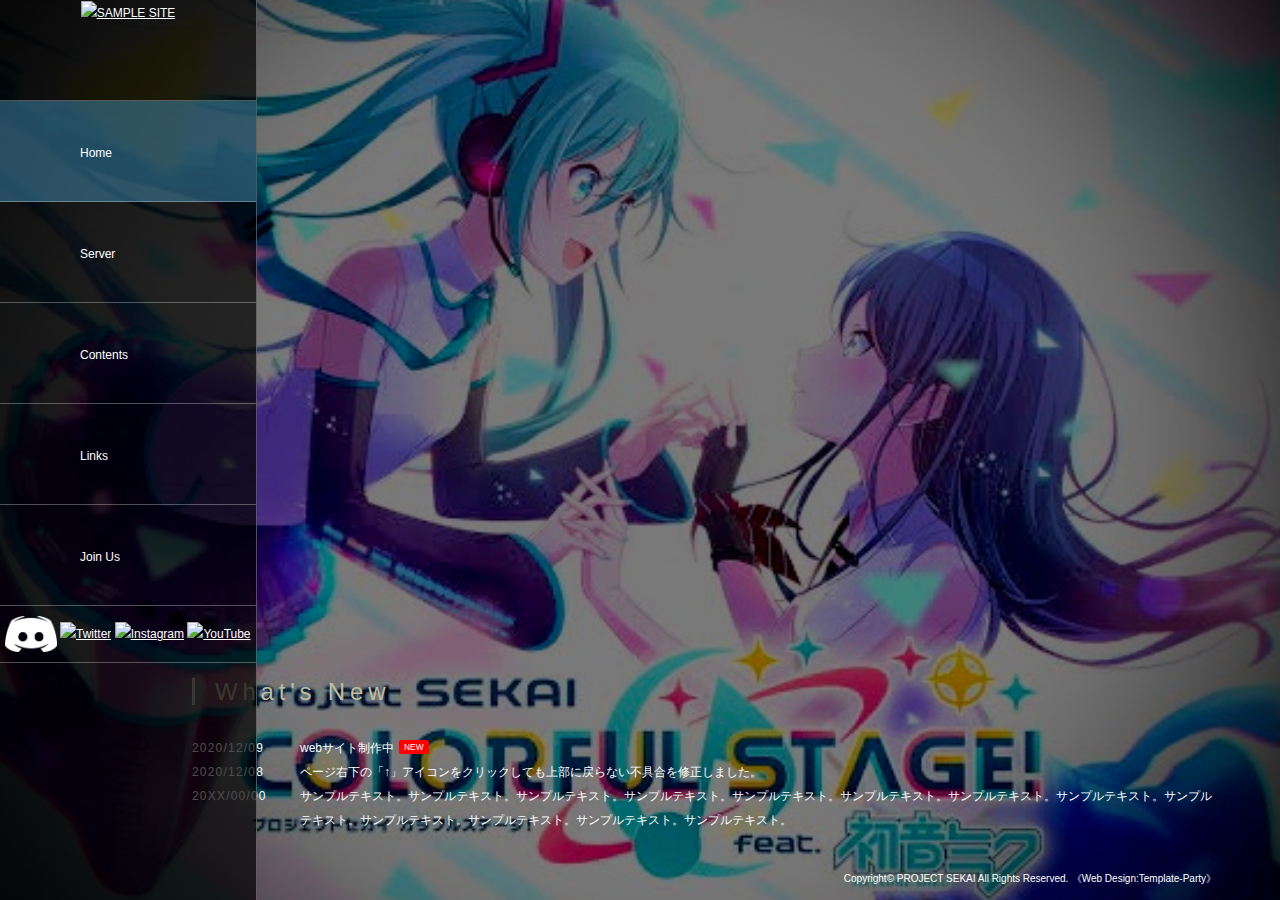
==== index.html @ 702f4fa5 "Merge pull request #8 from Aiueokashi/Aiueokashi-patch-1" ====
<!DOCTYPE html>
<html lang="ja">
<head>
<meta charset="UTF-8">
<meta http-equiv="X-UA-Compatible" content="IE=edge">
<title>プロジェクトセカイ非公式discordサーバー</title>
<meta name="viewport" content="width=device-width, initial-scale=1">
<meta name="description" content="「プロジェクトセカイ カラフルステージ！ feat.初音ミク」の非公式discordサーバーのサイトです！">
<meta name="keywords" content="Project Sekai,プロジェクトセカイ,プロセカ,初音ミク,音ゲー">
<link rel="stylesheet" href="css/style.css">
<link rel="apple-touch-icon" href="apple-touch-icon.jpg" sizes="57x57">
<link rel="apple-touch-icon" href="apple-touch-icon.jpg" sizes="60x60">
<link rel="apple-touch-icon" href="apple-touch-icon.jpg" sizes="72x72">
<link rel="apple-touch-icon" href="apple-touch-icon.jpg" sizes="76x76">
<link rel="apple-touch-icon" href="apple-touch-icon.jpg" sizes="114x114">
<link rel="apple-touch-icon" href="apple-touch-icon.jpg" sizes="120x120">
<link rel="apple-touch-icon" href="apple-touch-icon.jpg" sizes="144x144">
<link rel="apple-touch-icon" href="apple-touch-icon.jpg" sizes="152x152">
<link rel="apple-touch-icon" href="apple-touch-icon.jpg" sizes="180x180">
<script src="js/openclose.js"></script>
<!--[if lt IE 9]>
<script src="https://oss.maxcdn.com/html5shiv/3.7.2/html5shiv.min.js"></script>
<script src="https://oss.maxcdn.com/respond/1.4.2/respond.min.js"></script>
<style>
.menu1 a {background-position: -10px -10px;}
.menu2 a {background-position: -10px -130px;}
.menu3 a {background-position: -10px -250px;}
.menu4 a {background-position: -10px -370px;}
.menu5 a {background-position: -10px -490px;}
</style>
<![endif]-->
<!--[if lt IE 10]>
<style>
.slide0,.slide1,.slide2,.slide3 {background: url(images/1.jpg) no-repeat center center;}
</style>
<![endif]-->
</head>

<body class="home">

<div id="container">

<!--PC用（801px以上端末）で表示させるブロック-->
<header class="pc">

	<h1 class="logo"><a href="index.html"><img src="images/logo.png" alt="SAMPLE SITE"></a></h1>

	<!--PC用（801px以上端末）メニュー-->
	<nav id="menubar">
	<ul>
	<li class="menuimg menu1 current"><a href="index.html"><span>Home</span></a></li>
	<li class="menuimg menu2"><a href="company.html"><span>Server</span></a></li>
	<li class="menuimg menu3"><a href="works.html"><span>Contents</span></a></li>
	<li class="menuimg menu4"><a href="link.html"><span>Links</span></a></li>
	<li class="menuimg menu5"><a href="contact.html"><span>Join Us</span></a></li>
	</ul>
	</nav>
	<ul class="icon">
	<li><a href="#"><img src="images/icon_facebook.png" alt="Discord"></a></li>
	<li><a href="#"><img src="images/icon_twitter.png" alt="Twitter"></a></li>
	<li><a href="#"><img src="images/icon_instagram.png" alt="Instagram"></a></li>
	<li><a href="#"><img src="images/icon_youtube.png" alt="YouTube"></a></li>
	</ul>

</header>
<!--/.pc-->

<!--小さな端末用（800px以下端末）で表示させるブロック-->
<header class="sh">

	<h1 class="logo"><a href="index.html"><img src="images/logo.png" alt="SAMPLE SITE"></a></h1>

	<!--小さな端末用（800px以下端末）メニュー-->
	<div id="menubar-s">
	<nav>
	<ul>
	<li class="menuimg menu1 current"><a href="index.html"><span>Home</span></a></li>
	<li class="menuimg menu2"><a href="company.html"><span>Server</span></a></li>
	<li class="menuimg menu3"><a href="works.html"><span>Contents</span></a></li>
	<li class="menuimg menu4"><a href="link.html"><span>Links</span></a></li>
	<li class="menuimg menu5"><a href="contact.html"><span>Join Us</span></a></li>
	</ul>
	</nav>
	<ul class="icon">
	<li><a href="#"><img src="images/icon_facebook.png" alt="Discord"></a></li>
	<li><a href="#"><img src="images/icon_twitter.png" alt="Twitter"></a></li>
	<li><a href="#"><img src="images/icon_instagram.png" alt="Instagram"></a></li>
	<li><a href="#"><img src="images/icon_youtube.png" alt="YouTube"></a></li>
	</ul>
	
	</div>
	<!--/#menubar-s-->

</header>
<!--/.sh-->

<div id="contents">

<div id="main">

<span id="pagetop"></span>

<section id="new">

<h2>What's New</h2>
<dl>
<dt>2020/12/09</dt>
<dd>webサイト制作中<span class="newicon">NEW</span></dd>
<dt>2020/12/08</dt>
<dd>ページ右下の「↑」アイコンをクリックしても上部に戻らない不具合を修正しました。</dd>
<dt>20XX/00/00</dt>
<dd>サンプルテキスト。サンプルテキスト。サンプルテキスト。サンプルテキスト。サンプルテキスト。サンプルテキスト。サンプルテキスト。サンプルテキスト。サンプルテキスト。サンプルテキスト。サンプルテキスト。サンプルテキスト。サンプルテキスト。</dd>
<dt>20XX/00/00</dt>
<dd>サンプルテキスト。サンプルテキスト。サンプルテキスト。</dd>
<dt>20XX/00/00</dt>
<dd>サンプルテキスト。サンプルテキスト。サンプルテキスト。</dd>
<dt>20XX/00/00</dt>
<dd>サンプルテキスト。サンプルテキスト。サンプルテキスト。</dd>
<dt>20XX/00/00</dt>
<dd>サンプルテキスト。サンプルテキスト。サンプルテキスト。</dd>
<dt>20XX/00/00</dt>
<dd>サンプルテキスト。サンプルテキスト。サンプルテキスト。</dd>
<dt>20XX/00/00</dt>
<dd>サンプルテキスト。サンプルテキスト。サンプルテキスト。</dd>
</dl>

</section>
<!--/#new-->

<footer>
<small>Copyright&copy; <a href="index.html">PROJECT SEKAI</a> All Rights Reserved.</small>
<span class="pr"><a href="https://template-party.com/" target="_blank">《Web Design:Template-Party》</a></span>
</footer>

</div>
<!--/#main-->

</div>
<!--/#contents-->

<!--スライドショー-->
<aside id="mainimg">
<div class="slide0">slide0</div>
<div class="slide1">slide1</div>
<div class="slide2">slide2</div>
<div class="slide3">slide3</div>
</aside>

</div>
<!--/#container-->

<!--ページの上部に戻る「↑」ボタン-->
<p class="nav-fix-pos-pagetop"><a href="#pagetop">↑</a></p>

<!--メニュー開閉ボタン-->
<div id="menubar_hdr" class="close"></div>

<!--メニューの開閉処理条件設定　800px以下-->
<script>
if (OCwindowWidth() <= 800) {
	open_close("menubar_hdr", "menubar-s");
}
</script>

</body>
</html>
---- css/style.css ----
@charset "utf-8";

/*google fontsの読み込み*/
@import url('https://fonts.googleapis.com/css?family=Poiret+One&display=swap');

/*slide.cssの読み込み*/
@import url(slide.css);

/*全端末（PC・タブレット・スマホ）共通設定
------------------------------------------------------------------------------------------------------------------------------------------------------*/

/*全体の設定
---------------------------------------------------------------------------*/
body,html {width: 100%;height: 100%;}
body {
	margin: 0px;
	padding: 0px;
	color: #fff;	/*全体の文字色*/
	font-family:"ヒラギノ角ゴ Pro W3", "Hiragino Kaku Gothic Pro", "メイリオ", Meiryo, Osaka, "ＭＳ Ｐゴシック", "MS PGothic", sans-serif;	/*フォント種類*/
	font-size: 12px;	/*文字サイズ*/
	line-height: 2;		/*行間*/
	background: #fff;	/*背景色*/
	-webkit-text-size-adjust: none;
}
h1,h2,h3,h4,h5,p,ul,ol,li,dl,dt,dd,form,figure,form,input,textarea {margin: 0px;padding: 0px;font-size: 100%;font-weight: normal;}
ul {list-style-type: none;}
img {border: none;max-width: 100%;height: auto;vertical-align: middle;}
table {border-collapse:collapse;font-size: 100%;border-spacing: 0;}
iframe {width: 100%;}

/*リンク（全般）設定
---------------------------------------------------------------------------*/
a {
	color: #fff;		/*リンクテキストの色*/
	transition: 0.4s;	/*マウスオン時の移り変わるまでの時間設定。0.4秒。*/
}
a:hover {
	color: #448db3;			/*マウスオン時の文字色*/
	text-decoration: none;	/*マウスオン時に下線を消す設定。残したいならこの１行削除。*/
}

/*container。サイト全体を囲むブロック
---------------------------------------------------------------------------*/
/*containerブロック共通*/
#container {
	position: fixed;
	width: 100%;
	height: 100%;
}
/*company.htmlの背景画像指定*/
.company #container {
	background: url(../images/1.jpg) no-repeat center center;	/*背景画像（※IE8以下の古いブラウザ用）*/
	background: url(../images/1.jpg) no-repeat center center / cover;	/*背景画像*/
}
/*works.htmlの背景画像指定*/
.works #container {
	background: url(../images/2.jpg) no-repeat center center;	/*背景画像（※IE8以下の古いブラウザ用）*/
	background: url(../images/2.jpg) no-repeat center center / cover;	/*背景画像*/
}
/*link.htmlの背景画像指定*/
.link #container {
	background: url(../images/3.jpg) no-repeat center center;	/*背景画像（※IE8以下の古いブラウザ用）*/
	background: url(../images/3.jpg) no-repeat center center / cover;	/*背景画像*/
}
/*contact.htmlにも背景画像を指定したい場合は、以下にスタイルを追加して下さい。*/
.contact #container {
	background: #000;
}

/*contentsブロック
---------------------------------------------------------------------------*/
#contents {
	height: 100%;
	width: 100%;
}
/*トップページのcontentsブロック。Whats's Newブロックの表示箇所です。*/
.home #contents {
	height: auto;
	position: absolute;
	width: 100%;
	bottom: 0px;	/*下からの配置指定*/
	right: 0%;		/*右からの配置指定*/
}

/*header（大きな端末用：左ブロック）
---------------------------------------------------------------------------*/
/*headerブロック*/
header.pc {
	position: fixed;	/*スクロールしても固定表示させる指定*/
	left: 0px;
	top:0px;
	z-index: 100;
	width: 100px;		/*幅*/
	height: 100%;		/*高さ*/
	border-right: 1px solid #fff;	/*右側の線の幅、線種、色（古いブラウザ用）*/
	border-right: 1px solid rgba(255,255,255,0.3);	/*右側の線の幅、線種、色。255,255,255は白の事で0.3は色が30%出た状態の事。*/
	transition: 1s;	/*hove時に１秒かけて動く*/
}
/*マウスオン時のheaderブロック*/
header.pc:hover {
	width: 20%;	/*幅*/
	overflow: auto;	/*ウィンドウの高さよりコンテンツが増えた場合に切れないように自動でスクロールバーを出す設定*/
	background-color: #000;	/*背景色（古いブラウザ用）*/
	background-color: rgba(0,0,0,0.7);	/*背景色。0,0,0は黒の事で0.7は色が70%出た状態の事。*/
}
/*ロゴ画像ブロック*/
header.pc .logo {
	text-align: center;	/*内容をセンタリング*/
	border-bottom: 1px solid #fff;	/*下線の幅、線種、色（古いブラウザ用）*/
	border-bottom: 1px solid rgba(255,255,255,0.3);	/*下線の幅、線種、色。255,255,255は白の事で0.3は色が30%出た状態の事。*/
	height: 100px;	/*高さ*/
}
header.pc .logo img {
	width: 100px;	/*画像の幅。マウスオン時に同じ大きさを保つ為。*/
}
/*header内のp(段落)タグ*/
header.pc p {
	padding: 10px;	/*余白*/
}

/*メインメニュー
---------------------------------------------------------------------------*/
/*メニュー１個あたりの設定*/
#menubar li {
	font-size: 12px;	/*文字サイズ*/
	position: relative;
}
#menubar li a {
	display:  block;text-decoration: none;
	border-bottom: 1px solid #fff;	/*下線の幅、線種、色（古いブラウザ用）*/
	border-bottom: 1px solid rgba(255,255,255,0.3);	/*下線の幅、線種、色。255,255,255は白の事で0.3は色が30%出た状態の事。*/
	width: auto;	/*幅*/
	height: 100px;	/*高さ*/
	padding-left: 80px;	/*左に空ける余白*/
}
/*マウスオン時*/
header:hover #menubar li a:hover {
	background-color: #448db3;	/*背景色*/
	color: #fff;				/*文字色*/
}
/*現在表示中メニュー（current）*/
#menubar li.current a {
	background-color: rgba(68,141,179,0.5);	/*背景色68,141,179は、リンクカラーをrgb値にしたもの。0.5は色が50%出た状態。*/
}
/*テキスト*/
#menubar li a span {
	display: none;	/*通常時は非表示*/
}
/*マウスオン時のテキスト*/
header:hover #menubar li a span {
	display: block;	/*表示させる*/
	padding-top: 40px;	/*上に空ける余白。上下のバランスをとります。*/
}
/*メニュー用アイコン設定（menu1〜memu4までの共通設定）*/
.menuimg a {
	width: 60px;	/*幅*/
	height: 60px;	/*高さ*/
	display: inline-block;
	background-image: url(../images/icon.png);	/*背景画像の読み込み*/
	background-repeat: no-repeat;
	background-size: 60px 300px;	/*実際のアイコン画像（icon.png）全体の大きさの幅、高さのそれぞれ「半分」。解像度を高くするため半分の数字にしています。*/
}
/*menu1*/
.menu1 a {
	background-position: 20px 20px;		/*背景画像の左から20px、上から20pxの部分を読み込む指定*/
}
/*menu2*/
.menu2 a {
	background-position: 20px -40px;	/*背景画像の左から20px、上から-40px（上のmenu1の20からアイコンの高さ分の60をずらした）の部分を読み込む指定*/
}
/*menu3*/
.menu3 a {
	background-position: 20px -100px;	/*背景画像の左から20px、上から-100px（上のmenu2の-40からアイコンの高さ分の60をずらした）の部分を読み込む指定*/
}
/*menu4*/
.menu4 a {
	background-position: 20px -160px;	/*背景画像の左から20px、上から-160px（上のmenu3の-100からアイコンの高さ分の60をずらした）の部分を読み込む指定*/
}
/*menu5*/
.menu5 a {
	background-position: 20px -220px;	/*背景画像の左から20px、上から-220px（上のmenu1の-160からアイコンの高さ分の60をずらした）の部分を読み込む指定*/
}
/*スマホ用メニューを表示させない*/
#menubar-s {display: none;}
/*３本バーアイコンを表示させない*/
#menubar_hdr {display: none;}

/*facebookやtwitterなどのアイコンブロック
---------------------------------------------------------------------------*/
/*アイコンを囲むブロック全体の設定*/
header .icon {
	text-align: center;	/*内容をセンタリング*/
	border-bottom: 1px solid #fff;	/*下線の幅、線種、色（古いブラウザ用）*/
	border-bottom: 1px solid rgba(255,255,255,0.3);	/*下線の幅、線種、色。255,255,255は白の事で0.3は色が30%出た状態の事。*/
	padding: 10px 0;	/*上下、左右への余白*/
}
/*アイコン１個あたりの設定*/
header .icon li {
	display: inline;	/*横並びにさせる指定*/
}
/*アイコン画像の設定*/
header .icon img {
	width: 20%;		/*画像の幅*/
}

/*mainブロック
---------------------------------------------------------------------------*/
/*アニメーション設定------------------------*/
@keyframes main {
/*0コマ目*/
0% {
	opacity: 0;
	top: 20px;
}
/*100コマ目*/
100% {
	opacity: 1;
	top: 0px;
}
}
/*mainブロック*/
#main {
	overflow: auto;
	padding: 2% 5% 0 15%;		/*上、右、下、左へのブロック内の余白*/
	height: 98%;				/*高さ*/
	animation-duration: 0.5S;	/*アニメーションの実行時間。秒。*/
	animation-fill-mode: both;	/*アニメーションの待機中は最初のキーフレームを、完了後は最後のキーフレームを維持する*/
	animation-name: main;		/*上のアニメーション設定で使っているkeyframesの名前。contents。*/
	animation-delay: 0.8s;		/*アニメーションを遅れて開始させる指定。0.5sは0.5秒の事。*/
	position: relative;
}
/*h2タグ*/
#main h2 {
	clear: both;
	margin-bottom: 20px;	/*見出しの下に空けるスペース*/
	font-size: 24px;		/*文字サイズ*/
	letter-spacing: 0.2em;	/*文字間隔を少し広くとる設定*/
	color: #c1bc9e;			/*文字色*/
}
/*h2タグの１文字目への指定*/
#main h2::first-letter {
	border-left: 3px solid #c1bc9e;	/*左の線の幅、線種、色*/
	padding-left: 20px;				/*線と文字の間の余白*/
}
/*h2タグにclass="title"をつけたタイプ。大見出し。*/
#main h2.title {
	font-family: 'Poiret One';	/*冒頭のgoogle fontsの指定*/
	font-size: 60px;			/*文字サイズ*/
	margin-bottom: 40px;		/*見出しの下に空けるスペース*/
	border-bottom: 1px solid #c1bc9e;	/*下線の幅、線種、色*/
}
#main h2.title::first-letter {
	border-left: none;
	padding-left: 0;
}
/*h2タグにclass="title"をつけたタイプ内にあるspanタグ*/
#main h2.title span {
	display: block;
	font-size: 15px;	/*文字サイズ*/
	float: right;		/*右に回り込み*/
	margin-top: 60px;	/*上に空ける余白。上下のバランスをここでとります。*/
}
/*h3タグ*/
#main h3 {
	clear: both;
	margin-bottom: 20px;	/*見出しの下に空けるスペース*/
	font-size: 20px;		/*文字サイズ*/
}
/*段落(p)タグ*/
#main p {
	padding: 0 20px 20px;	/*上、左右、下への余白*/
}
/*他。微調整。*/
#main p + p {
	margin-top: -5px;
}
#main h2 + p,
#main h3 + p {
	margin-top: -10px;
}
#main section + section {
	clear: both;
	padding-top: 40px;
}

/*listブロック（works.htmlで使用）
---------------------------------------------------------------------------*/
/*各ボックスの指定*/
.list {
	position: relative;
	float: left;	/*左に回り込み*/
	width: 30%;		/*幅*/
	margin-left: 2.5%;	/*左に空けるスペース*/
	margin-bottom: 20px;	/*下に空けるスペース*/
	background: #000;	/*背景色*/
}
.list a {
	display: block;
	text-decoration: none;
}
/*マウスオン時*/
.list a:hover {
	color: #fff;	/*文字色*/
}
/*リンクを指定した際に右上に出る「→」*/
.list a::after {
	content: "→";	/*この文字を出力します。変更してもかまいませんが機種依存文字は使わないで下さい。*/
	position: absolute;
	right: 10px;	/*右からの配置場所指定*/
	top: 10px;		/*上からの配置場所指定*/
	font-size: 12px;	/*文字サイズ*/
	line-height: 30px;	/*行間。下のwidthと揃えて下さい。*/
	width: 30px;		/*幅。上のline-heightと揃えて下さい。*/
	border-radius: 50%;	/*角丸の指定。円形になります。*/
	background: #ccc;	/*背景色*/
	color: #000;		/*文字色*/
	text-align: center;
}
/*figure画像*/
.list a figure {
	opacity: 0.6;	/*リンクを指定した際は60%だけ色を出す。*/
}
/*マウスオン時のfigure画像*/
.list a:hover figure {
	opacity: 1;		/*リンクを指定した際のマウスオン時に色を100%出す。*/
}
/*h4タグ*/
.list h4 {
	position: absolute;
	bottom: 0px;	/*下からの配置場所指定。*/
	left: 0px;		/*左からの配置場所指定。*/
	width: 100%;
	background: #000;	/*背景色（古いブラウザ用）*/
	background: rgba(0,0,0,0.5);	/*背景色。0,0,0は黒の事で0.5は色が50%出た状態。*/
	text-align: center;	/*内容をセンタリング*/
	padding: 10px 0;	/*上下、左右への余白*/
}

/*footerブロック
---------------------------------------------------------------------------*/
footer {
	clear: both;
	text-align: right;
	padding: 30px 0;
}
.home footer {padding-bottom: 10px;}
footer a {text-decoration: none;}

/*「更新情報・お知らせ」ブロック
---------------------------------------------------------------------------*/
/*見出しを含まないお知らせブロック*/
#new dl {
	height: 100px;		/*高さ*/
	overflow: hidden;	/*高さを超えるコンテンツ量部分は非表示に*/
}
/*ブロックのマウスオン時*/
#new dl:hover {
	overflow: auto;	/*スクロールバーを自動で表示*/
}
/*日付設定*/
#new dt {
	float: left;	/*左に回り込み*/
	width: 9em;		/*幅*/
	letter-spacing: 0.1em;	/*文字間隔を少しだけ広くとる設定*/
}
/*記事設定*/
#new dd {
	padding-left: 9em;	/*左に空ける余白*/
}

/*テーブル
---------------------------------------------------------------------------*/
/*テーブル１行目に入った見出し部分（※caption）*/
.ta1 caption {
	border: 1px solid #fff;	/*テーブルの枠線の幅、線種、色*/
	border-bottom: none;	/*下線だけ消す*/
	text-align: left;		/*文字を左寄せ*/
	font-weight: bold;		/*太字に*/
	padding: 10px;			/*ボックス内の余白*/
	background: #000;		/*背景色*/
}
/*テーブルの見出し（※tamidashi）*/
.ta1 th.tamidashi {
	width: auto;
	text-align: left;	/*左よせ*/
	background: #000;	/*背景色*/
}
/*ta1設定*/
.ta1 {
	table-layout: fixed;
	width: 100%;
	margin: 0 auto 20px;
}
.ta1, .ta1 td, .ta1 th {
	word-break: break-all;
	border: 1px solid #fff;	/*テーブルの枠線の幅、線種、色*/
	padding: 10px;	/*ボックス内の余白*/
}
/*ta1の左側ボックス*/
.ta1 th {
	width: 140px;		/*幅*/
	text-align: center;	/*センタリング*/
}

/*フォーム関連
---------------------------------------------------------------------------*/
/*ボタン（btn）*/
input[type="submit"].btn,
input[type="button"].btn,
input[type="reset"].btn {
	padding: 5px 20px;		/*上下、左右へのボックス内の余白*/
	border-radius: 3px;		/*角丸のサイズ*/
	background: #eee;	/*背景色*/
	color: #333;
}
/*マウスオン時のボタン（btn）設定*/
input[type="submit"].btn:hover,
input[type="button"].btn:hover,
input[type="reset"].btn:hover {
	background: #fff;	/*背景色*/
}
/*input,textarea共通*/
input,textarea {
	outline: none;background: transparent;
	border: 1px solid #666;	/*枠線の幅、線種、色*/
	color: #fff;	/*文字色*/
}
/*input,textareaのフォーカス時*/
input:focus,textarea:focus {
	border: 1px solid #fff;	/*枠線の幅、線種、色*/
}

/*checkブロック。赤い注意書きブロックです。
---------------------------------------------------------------------------*/
p.check {
	background: #ff0000;
	color:#fff;
	padding: 10px 25px !important;
	margin-bottom: 20px;
}
p.check a {color: #fff;}

/*PAGE TOP（↑）設定
---------------------------------------------------------------------------*/
/*トップページでは非表示に。*/
.home .nav-fix-pos-pagetop a {
	display: none;
}
/*設定*/
.nav-fix-pos-pagetop a {
	display: block;text-decoration: none;text-align: center;z-index: 100;position: fixed;
	width: 40px;		/*ボタンの幅*/
	line-height: 40px;	/*ボタンの高さ*/
	bottom: 20px;		/*ウィンドウの下から20pxの場所に配置*/
	right: 3%;			/*ウィンドウの右から3%の場所に配置*/
	background: #448db3;	/*背景色*/
	color: #fff;		/*文字色*/
	border-radius: 50%;	/*円形にする指定*/
}
/*マウスオン時の背景色*/
.nav-fix-pos-pagetop a:hover {
	background: #fff;	/*背景色*/
	color: #448db3;		/*文字色*/
}

/*トップページのNEWアイコン
---------------------------------------------------------------------------*/
.newicon {
	background: #F00;	/*背景色*/
	color: #FFF;		/*文字色*/
	font-size: 70%;		/*文字サイズ*/
	line-height: 1.5;
	padding: 2px 5px;
	border-radius: 2px;
	margin: 0px 5px;
	vertical-align: text-top;
}

/*ul.disc,olタグ
---------------------------------------------------------------------------*/
ul.disc {
	list-style: disc;
	padding: 0 20px 20px 45px;
}
ol {
	padding: 0 20px 20px 45px;
}

/*box
---------------------------------------------------------------------------*/
.box {
	background: #000;				/*背景色（古いブラウザ用）*/
	background: rgba(0,0,0,0.7);	/*背景色。0,0,0は黒の事で0.7は色が70%出た状態の事。*/
	padding: 5%;					/*ボックス内の余白*/
	margin-bottom: 30px;			/*ボックスの下に空けるスペース*/
	border: 1px solid #fff;						/*線の幅、線種、色（古いブラウザ用）*/
	border: 1px solid rgba(255,255,255,0.3);	/*線の幅、線種、色。255,255,255は白の事で0.3は色が30%出た状態の事。*/

}

/*その他
---------------------------------------------------------------------------*/
.look {background: #000;padding: 5px 10px;border-radius: 4px;border: 1px solid #666;color: #fff;}
.mb15,.mb1em {margin-bottom: 15px !important;}
.mb30 {margin-bottom: 30px !important;}
.clear {clear: both;}
.color1, .color1 a {color: #448db3 !important;}
.pr {font-size: 10px;}
.wl {width: 96%;}
.ws {width: 50%;}
.c {text-align: center;}
.r {text-align: right;}
.l {text-align: left;}
.fl {float: left;}
.fr {float: right;}
.mini1 {font-size: 11px;display: inline-block;line-height: 1.5;}
.sh {display: none;}
#pagetop {display: block;margin-top: -2%;padding-top: 2%;}



/*画面幅800px以下の設定
------------------------------------------------------------------------------------------------------------------------------------------------------*/
@media screen and (max-width:800px){

/*header（小さな端末用：上部ブロック）
---------------------------------------------------------------------------*/
/*ロゴ画像ブロック*/
header.sh .logo {
	width: 80px;	/*ロゴ画像の幅*/
}

/*メインメニュー
---------------------------------------------------------------------------*/
/*アニメーションのフレーム設定。全100コマアニメーションだと思って下さい。
透明(opacity: 0;)から色をつける(opacity: 1;)までの指定。*/
@keyframes menubar {
	0% {opacity: 0;}
	100% {opacity: 1;}
}
/*スマホ用メニューブロック*/
#menubar-s {
	display: block;
	position: fixed;
	z-index: 3;
	top: 0px;
	width: 100%;
	height: 100%;
	overflow: auto;
	background: rgba(0,0,0,0.8);	/*背景色*/
	animation-name: menubar;		/*上のkeyframesの名前*/
	animation-duration: 0.5s;		/*アニメーションの実行時間。0.5秒。*/
	animation-fill-mode: both;		/*待機中は最初のキーフレームを、完了後は最後のキーフレームを維持*/
	border-top: 1px solid #fff;		/*上の線の幅、線種、色*/
}
/*navブロックのみの追加指定*/
#menubar-s nav {
	border-bottom: 1px solid #fff;	/*下の線の幅、線種、色*/
	overflow: auto;
}
/*メニュー１個あたりの設定*/
#menubar-s nav li a {
	display: block;text-decoration: none;width: 100%;
	border-bottom: 1px solid #fff;	/*下の線の幅、線種、色*/
	font-size: 16px;	/*文字サイズ*/
	height: 100px;		/*高さ*/
	height: 60px;		/*高さ*/
}
/*最後のnavメニューの下線を消す*/
#menubar-s nav li:last-child a {
	border-bottom: none;
}
/*テキスト*/
#menubar-s nav li a span {
	display: block;
	padding-top: 15px;	/*上に空ける余白。上下のバランスをとります。*/
	padding-left: 80px;	/*左に空ける余白*/
}
/*menu1*/
.menu1 a {
	background-position: 20px 0px;
}
/*menu2*/
.menu2 a {
	background-position: 20px -60px;
}
/*menu3*/
.menu3 a {
	background-position: 20px -120px;
}
/*menu4*/
.menu4 a {
	background-position: 20px -180px;
}
/*menu5*/
.menu5 a {
	background-position: 20px -240px;
}
/*PC用メニューを非表示にする*/
#menubar {display: none;}

/*３本バーアイコン設定
---------------------------------------------------------------------------*/
/*３本バーブロック*/
#menubar_hdr {
	display: block;
	position: fixed;z-index: 50;
	top: 10px;		/*上から10pxの場所に配置*/
	right: 10px;	/*右から10pxの場所に配置*/
}
/*アイコン共通設定*/
#menubar_hdr.close,
#menubar_hdr.open {
	width: 50px;	/*幅*/
	height: 50px;	/*高さ*/
	border-radius: 50%;	/*円形にする*/
	border: 1px solid #fff;	/*枠線の幅、線種、色*/
}
/*三本バーアイコン*/
#menubar_hdr.close {
	background: #000 url(../images/icon_menu.png) no-repeat center top/50px;	/*背景色、背景画像の読み込み、画像の上半分（３本マーク）を表示。幅は50px。*/
}
/*閉じるアイコン*/
#menubar_hdr.open {
	background: #000 url(../images/icon_menu.png) no-repeat center bottom/50px;	/*背景色、背景画像の読み込み、画像の下半分（×マーク）を表示。幅は50px。*/
	top: 5px;	/*配置場所の再指定*/
}

/*facebookやtwitterなどのアイコンブロック
---------------------------------------------------------------------------*/
/*アイコンを囲むブロック全体の設定*/
header .icon {
	clear: left;
	border-bottom: 1px solid #fff;	/*下の線の幅、線種、色*/
}
/*アイコン画像の設定*/
header .icon img {
	width: 50px;
}

/*mainブロック
---------------------------------------------------------------------------*/
/*mainブロック*/
#main {
	padding-left: 3%;
	padding-right: 3%;
}
/*h2タグ*/
#main h2 {
	font-size: 20px;		/*文字サイズ*/
	letter-spacing: normal;	/*文字間隔を標準に戻す*/
}
/*h2タグにclass="title"をつけたタイプ。大見出し。*/
#main h2.title {
	font-size: 30px;		/*文字サイズ*/
	margin-bottom: 20px;	/*見出しの下に空けるスペース*/
}
/*h2タグにclass="title"をつけたタイプ内にあるspanタグ*/
#main h2.title span {
	margin-top: 20px;	/*上に空ける余白。上下のバランスをここでとります。*/
}

/*footerブロック
---------------------------------------------------------------------------*/
footer {padding-bottom: 100px;}
footer .pr {display: block;}

/*「更新情報・お知らせ」ブロック
---------------------------------------------------------------------------*/
/*見出しを含まないお知らせブロック*/
#new dl {
	overflow: auto;
}

/*その他
---------------------------------------------------------------------------*/
.sh {display:block;}
.pc {display:none;}

}


/*画面を横向きにした場合の高さが500px以下の場合の設定。
------------------------------------------------------------------------------------------------------------------------------------------------------*/
@media screen and (orientation: landscape) and (max-height:500px){

/*メインメニュー。小さな端末用メニューを２列に。
---------------------------------------------------------------------------*/
/*メニュー１個あたりの設定*/
#menubar-s nav li a {
	float: left;		/*左に回り込み*/
	width: 50%;			/*幅*/
}

}


/*画面幅480px以下の設定
------------------------------------------------------------------------------------------------------------------------------------------------------*/
@media screen and (max-width:480px){

/*mainブロック
---------------------------------------------------------------------------*/
/*h2タグ*/
#main h2 {
	font-size: 16px;		/*文字サイズ*/
}
/*h2タグにclass="title"をつけたタイプ。大見出し。*/
#main h2.title {
	font-size: 20px;		/*文字サイズ*/
}
/*h2タグにclass="title"をつけたタイプ内にあるspanタグ*/
#main h2.title span {
	font-size: 11px;
	margin-top: 10px;	/*上に空ける余白。上下のバランスをここでとります。*/
}
/*h3タグ*/
#main h3 {
	font-size: 14px;		/*文字サイズ*/
}
/*段落(p)タグ*/
#main p {
	padding: 0 10px 20px;	/*上、左右、下への余白*/
}
/*他。微調整。*/
#main section + section {
	padding-top: 20px;
}

/*listブロック（works.htmlで使用）
---------------------------------------------------------------------------*/
/*リンクを指定した際に右上に出る「→」*/
.list a::after {
	right: 2px;			/*右からの配置場所指定*/
	top: 2px;			/*上からの配置場所指定*/
	line-height: 20px;	/*行間。下のwidthと揃えて下さい。*/
	width: 20px;		/*幅。上のline-heightと揃えて下さい。*/
}
/*h4タグ*/
.list h4 {
	padding: 0;
}

/*テーブル（ta1）
---------------------------------------------------------------------------*/
/*テーブル１行目に入った見出し部分（※caption）*/
.ta1 caption {
	padding: 5px;	/*ボックス内の余白*/
}
/*ta1設定*/
.ta1, .ta1 td, .ta1 th {
	padding: 5px;	/*ボックス内の余白*/
}
/*ta1の左側ボックス*/
.ta1 th {
	width: 100px;
}

/*ul.disc,olタグ
---------------------------------------------------------------------------*/
ul.disc {
	list-style: disc;
	padding: 0 10px 20px 30px;
}
ol {
	padding: 0 10px 20px 30px;
}

/*その他
---------------------------------------------------------------------------*/
.ws,.wl {width: 94%;}

}
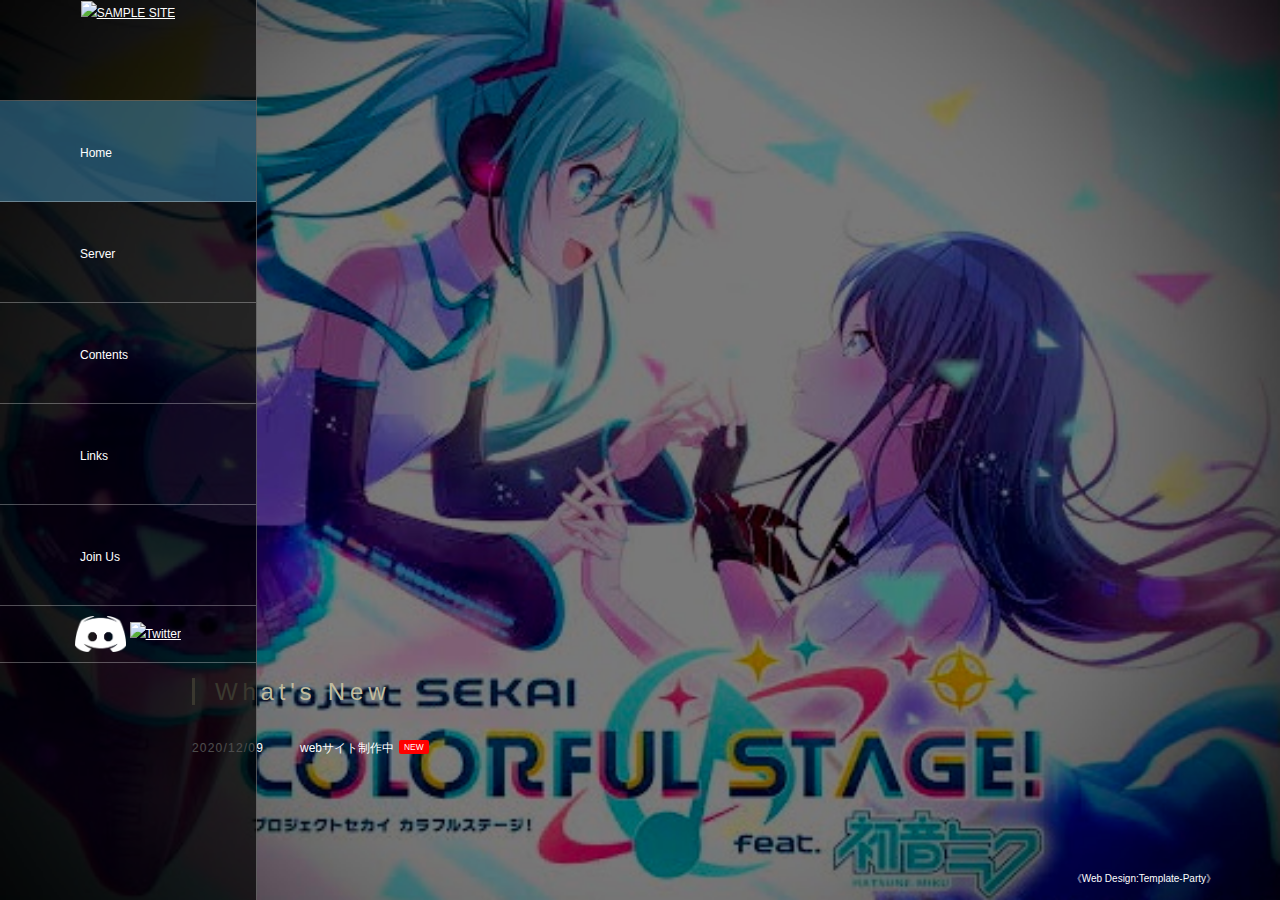
==== commit 4655d3ca: "Merge pull request #10 from Aiueokashi/Aiueokashi-patch-1" ====
--- a/index.html
+++ b/index.html
@@ -56,10 +56,8 @@
 	</ul>
 	</nav>
 	<ul class="icon">
-	<li><a href="#"><img src="images/icon_facebook.png" alt="Discord"></a></li>
-	<li><a href="#"><img src="images/icon_twitter.png" alt="Twitter"></a></li>
-	<li><a href="#"><img src="images/icon_instagram.png" alt="Instagram"></a></li>
-	<li><a href="#"><img src="images/icon_youtube.png" alt="YouTube"></a></li>
+	<li><a href="https://discord.gg/BAU5KYDZnp"><img src="images/icon_facebook.png" alt="Discord"></a></li>
+	<li><a href="https://mobile.twitter.com/discord_PSekai"><img src="images/icon_twitter.png" alt="Twitter"></a></li>
 	</ul>
 
 </header>
@@ -82,10 +80,8 @@
 	</ul>
 	</nav>
 	<ul class="icon">
-	<li><a href="#"><img src="images/icon_facebook.png" alt="Discord"></a></li>
-	<li><a href="#"><img src="images/icon_twitter.png" alt="Twitter"></a></li>
-	<li><a href="#"><img src="images/icon_instagram.png" alt="Instagram"></a></li>
-	<li><a href="#"><img src="images/icon_youtube.png" alt="YouTube"></a></li>
+	<li><a href="https://discord.gg/BAU5KYDZnp"><img src="images/icon_facebook.png" alt="Discord"></a></li>
+	<li><a href="https://mobile.twitter.com/discord_PSekai"><img src="images/icon_twitter.png" alt="Twitter"></a></li>
 	</ul>
 	
 	</div>
@@ -106,9 +102,9 @@
 <dl>
 <dt>2020/12/09</dt>
 <dd>webサイト制作中<span class="newicon">NEW</span></dd>
-<dt>2020/12/08</dt>
-<dd>ページ右下の「↑」アイコンをクリックしても上部に戻らない不具合を修正しました。</dd>
-<dt>20XX/00/00</dt>
+<!--<dt>2021/01/31</dt>
+<dd>ページ右下の「↑」アイコンをクリックしても上部に戻らない不具合を修正しました。</dd>-->
+<!--<dt>20XX/00/00</dt>
 <dd>サンプルテキスト。サンプルテキスト。サンプルテキスト。サンプルテキスト。サンプルテキスト。サンプルテキスト。サンプルテキスト。サンプルテキスト。サンプルテキスト。サンプルテキスト。サンプルテキスト。サンプルテキスト。サンプルテキスト。</dd>
 <dt>20XX/00/00</dt>
 <dd>サンプルテキスト。サンプルテキスト。サンプルテキスト。</dd>
@@ -121,14 +117,13 @@
 <dt>20XX/00/00</dt>
 <dd>サンプルテキスト。サンプルテキスト。サンプルテキスト。</dd>
 <dt>20XX/00/00</dt>
-<dd>サンプルテキスト。サンプルテキスト。サンプルテキスト。</dd>
+<dd>サンプルテキスト。サンプルテキスト。サンプルテキスト。</dd>-->
 </dl>
 
 </section>
 <!--/#new-->
 
 <footer>
-<small>Copyright&copy; <a href="index.html">PROJECT SEKAI</a> All Rights Reserved.</small>
 <span class="pr"><a href="https://template-party.com/" target="_blank">《Web Design:Template-Party》</a></span>
 </footer>
 
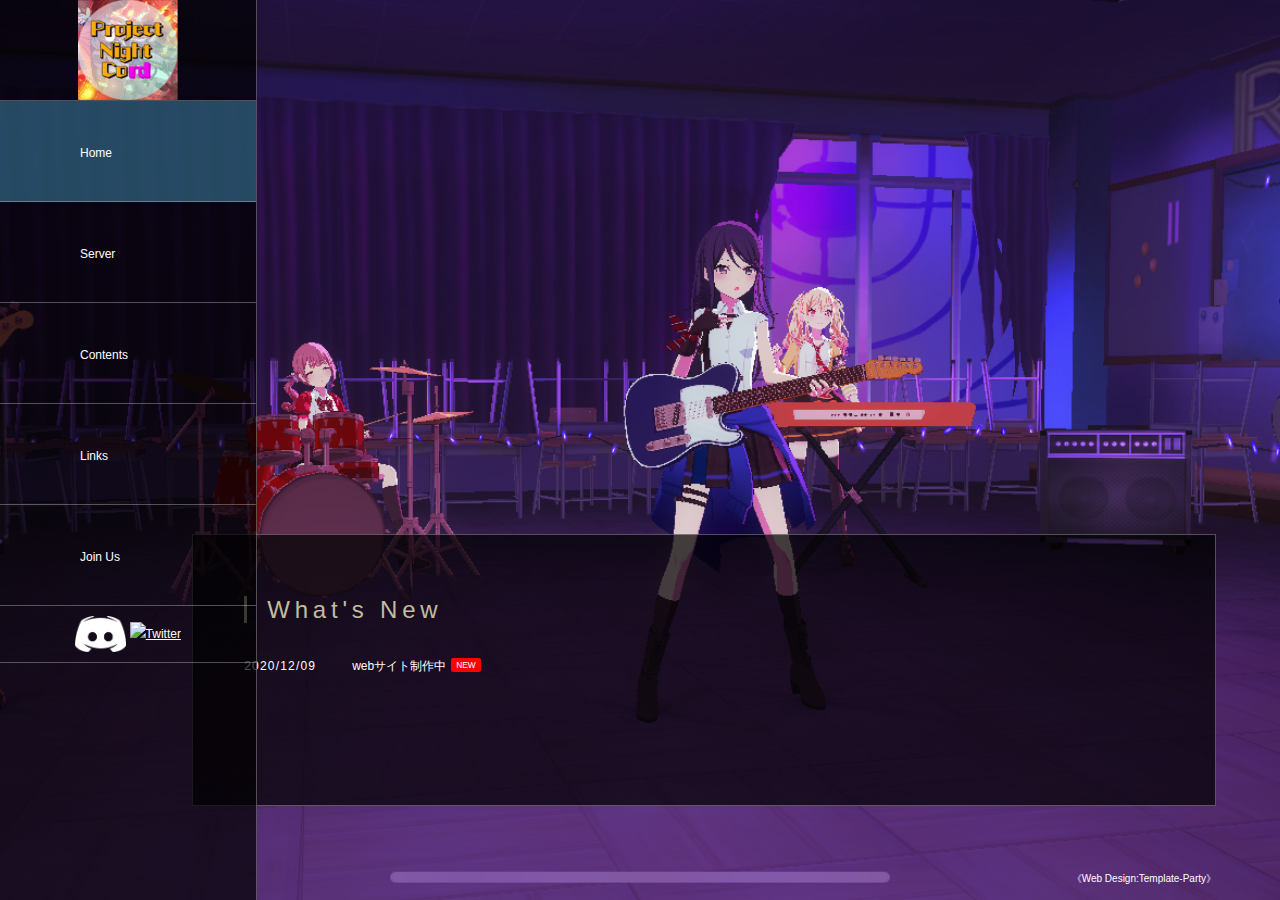
==== commit 96cdc2b4: "Update index.html" ====
--- a/index.html
+++ b/index.html
@@ -43,7 +43,7 @@
 <!--PC用（801px以上端末）で表示させるブロック-->
 <header class="pc">
 
-	<h1 class="logo"><a href="index.html"><img src="images/logo.png" alt="SAMPLE SITE"></a></h1>
+	<h1 class="logo"><a href="index.html"><img src="images/logo.gif" alt="SAMPLE SITE"></a></h1>
 
 	<!--PC用（801px以上端末）メニュー-->
 	<nav id="menubar">
@@ -56,8 +56,8 @@
 	</ul>
 	</nav>
 	<ul class="icon">
-	<li><a href="https://discord.gg/BAU5KYDZnp"><img src="images/icon_facebook.png" alt="Discord"></a></li>
-	<li><a href="https://mobile.twitter.com/discord_PSekai"><img src="images/icon_twitter.png" alt="Twitter"></a></li>
+	<li><a href="https://discord.gg/BAU5KYDZnp" target="_blank" rel="noopener noreferrer"><img src="images/icon_facebook.png" alt="Discord" width="320"></a></li>
+	<li><a href="https://mobile.twitter.com/discord_PSekai" target="_blank" rel="noopener noreferrer"><img src="images/icon_twitter.png" alt="Twitter"></a></li>
 	</ul>
 
 </header>
@@ -66,7 +66,7 @@
 <!--小さな端末用（800px以下端末）で表示させるブロック-->
 <header class="sh">
 
-	<h1 class="logo"><a href="index.html"><img src="images/logo.png" alt="SAMPLE SITE"></a></h1>
+	<h1 class="logo"><a href="index.html"><img src="images/logo.gif" alt="SAMPLE SITE"></a></h1>
 
 	<!--小さな端末用（800px以下端末）メニュー-->
 	<div id="menubar-s">
@@ -80,8 +80,8 @@
 	</ul>
 	</nav>
 	<ul class="icon">
-	<li><a href="https://discord.gg/BAU5KYDZnp"><img src="images/icon_facebook.png" alt="Discord"></a></li>
-	<li><a href="https://mobile.twitter.com/discord_PSekai"><img src="images/icon_twitter.png" alt="Twitter"></a></li>
+	<li><a href="https://discord.gg/BAU5KYDZnp" target="_blank" rel="noopener noreferrer"><img src="images/icon_facebook.png" alt="Discord" ></a></li>
+	<li><a href="https://mobile.twitter.com/discord_PSekai" target="_blank" rel="noopener noreferrer"><img src="images/icon_twitter.png" alt="Twitter"></a></li>
 	</ul>
 	
 	</div>
@@ -96,7 +96,7 @@
 
 <span id="pagetop"></span>
 
-<section id="new">
+<section id="new" class="box">
 
 <h2>What's New</h2>
 <dl>
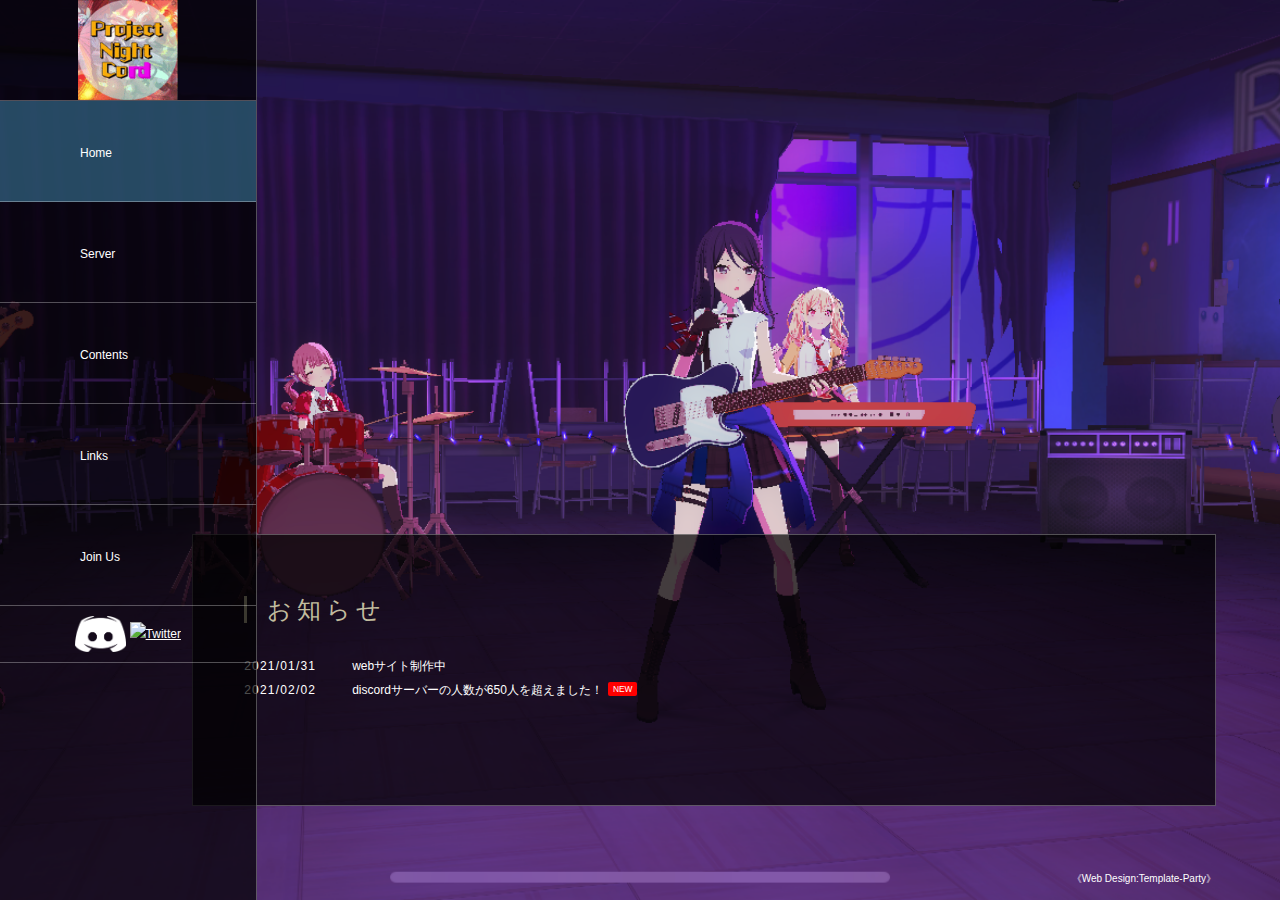
==== commit acabdcb4: "Update index.html" ====
--- a/index.html
+++ b/index.html
@@ -7,7 +7,9 @@
 <meta name="viewport" content="width=device-width, initial-scale=1">
 <meta name="description" content="「プロジェクトセカイ カラフルステージ！ feat.初音ミク」の非公式discordサーバーのサイトです！">
 <meta name="keywords" content="Project Sekai,プロジェクトセカイ,プロセカ,初音ミク,音ゲー">
+<meta name="google-site-verification" content="QqdQ82d8YcdMroM0zYnjtm2T3J5WNBv8NgBVmYhG9Sk" />
 <link rel="stylesheet" href="css/style.css">
+<link rel="icon" type="image/gif" href="image/logo.gif">
 <link rel="apple-touch-icon" href="apple-touch-icon.jpg" sizes="57x57">
 <link rel="apple-touch-icon" href="apple-touch-icon.jpg" sizes="60x60">
 <link rel="apple-touch-icon" href="apple-touch-icon.jpg" sizes="72x72">
@@ -52,7 +54,7 @@
 	<li class="menuimg menu2"><a href="company.html"><span>Server</span></a></li>
 	<li class="menuimg menu3"><a href="works.html"><span>Contents</span></a></li>
 	<li class="menuimg menu4"><a href="link.html"><span>Links</span></a></li>
-	<li class="menuimg menu5"><a href="contact.html"><span>Join Us</span></a></li>
+	<li class="menuimg menu5"><a href="https://discord.gg/BAU5KYDZnp" target="_blank" rel="noopener noreferrer"><span>Join Us</span></a></li>
 	</ul>
 	</nav>
 	<ul class="icon">
@@ -76,7 +78,7 @@
 	<li class="menuimg menu2"><a href="company.html"><span>Server</span></a></li>
 	<li class="menuimg menu3"><a href="works.html"><span>Contents</span></a></li>
 	<li class="menuimg menu4"><a href="link.html"><span>Links</span></a></li>
-	<li class="menuimg menu5"><a href="contact.html"><span>Join Us</span></a></li>
+	<li class="menuimg menu5"><a href="https://discord.gg/BAU5KYDZnp" target="_blank" rel="noopener noreferrer"><span>Join Us</span></a></li>
 	</ul>
 	</nav>
 	<ul class="icon">
@@ -98,12 +100,12 @@
 
 <section id="new" class="box">
 
-<h2>What's New</h2>
+<h2>お知らせ</h2>
 <dl>
-<dt>2020/12/09</dt>
-<dd>webサイト制作中<span class="newicon">NEW</span></dd>
-<!--<dt>2021/01/31</dt>
-<dd>ページ右下の「↑」アイコンをクリックしても上部に戻らない不具合を修正しました。</dd>-->
+<dt>2021/01/31</dt>
+<dd>webサイト制作中</dd>
+<dt>2021/02/02</dt>
+<dd>discordサーバーの人数が650人を超えました！<span class="newicon">NEW</span></dd>
 <!--<dt>20XX/00/00</dt>
 <dd>サンプルテキスト。サンプルテキスト。サンプルテキスト。サンプルテキスト。サンプルテキスト。サンプルテキスト。サンプルテキスト。サンプルテキスト。サンプルテキスト。サンプルテキスト。サンプルテキスト。サンプルテキスト。サンプルテキスト。</dd>
 <dt>20XX/00/00</dt>
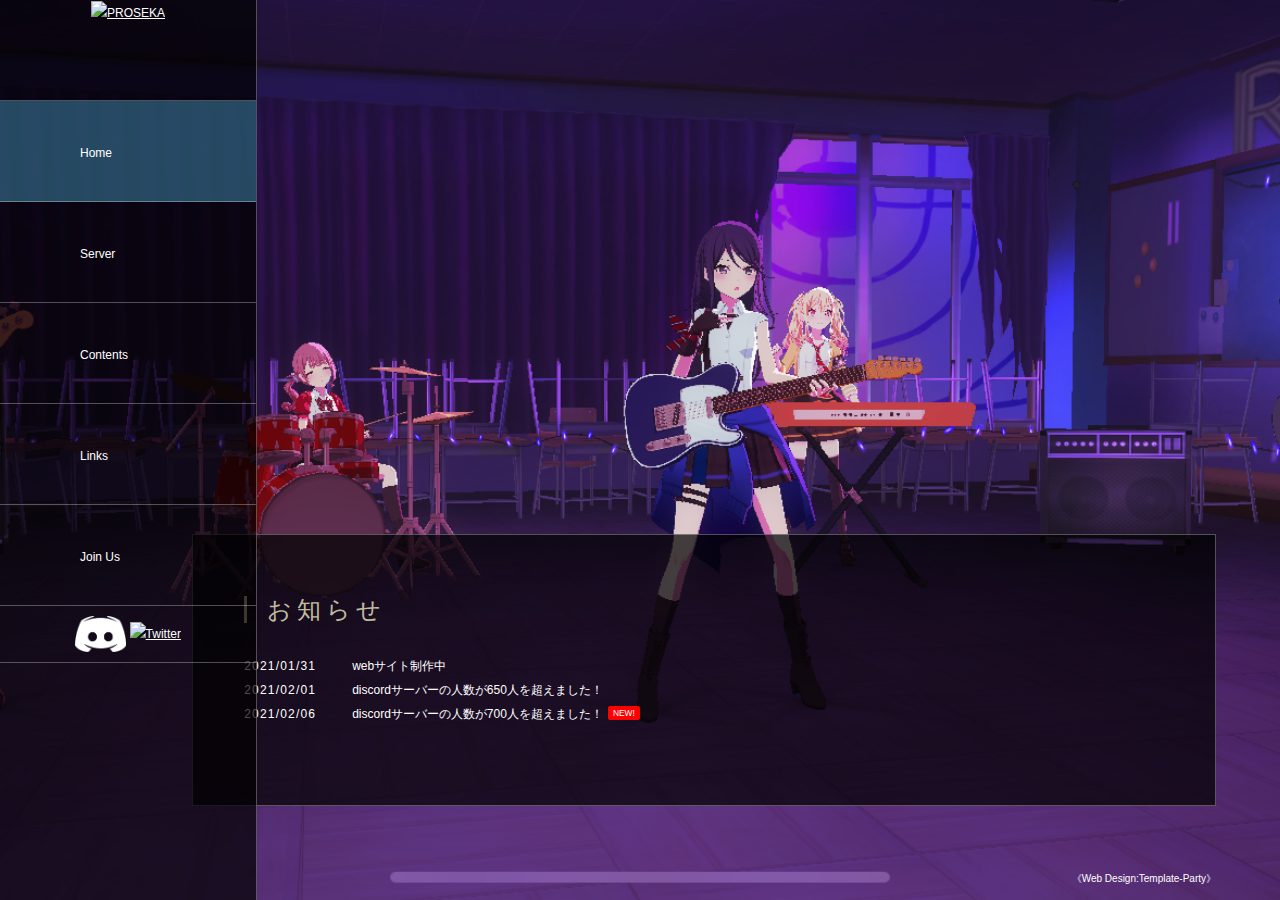
==== commit 61511ba6: "Update index.html" ====
--- a/index.html
+++ b/index.html
@@ -45,7 +45,7 @@
 <!--PC用（801px以上端末）で表示させるブロック-->
 <header class="pc">
 
-	<h1 class="logo"><a href="index.html"><img src="images/logo.gif" alt="SAMPLE SITE"></a></h1>
+	<h1 class="logo"><a href="index.html"><img src="images/logo.png" alt="PROSEKA"></a></h1>
 
 	<!--PC用（801px以上端末）メニュー-->
 	<nav id="menubar">
@@ -68,7 +68,7 @@
 <!--小さな端末用（800px以下端末）で表示させるブロック-->
 <header class="sh">
 
-	<h1 class="logo"><a href="index.html"><img src="images/logo.gif" alt="SAMPLE SITE"></a></h1>
+	<h1 class="logo"><a href="index.html"><img src="images/logo.png" alt="PROSEKA"></a></h1>
 
 	<!--小さな端末用（800px以下端末）メニュー-->
 	<div id="menubar-s">
@@ -104,11 +104,11 @@
 <dl>
 <dt>2021/01/31</dt>
 <dd>webサイト制作中</dd>
-<dt>2021/02/02</dt>
-<dd>discordサーバーの人数が650人を超えました！<span class="newicon">NEW</span></dd>
+<dt>2021/02/01</dt>
+<dd>discordサーバーの人数が650人を超えました！</dd>
+<dt>2021/02/06</dt>
+<dd>discordサーバーの人数が700人を超えました！<span class="newicon">NEW!</span></dd>
 <!--<dt>20XX/00/00</dt>
-<dd>サンプルテキスト。サンプルテキスト。サンプルテキスト。サンプルテキスト。サンプルテキスト。サンプルテキスト。サンプルテキスト。サンプルテキスト。サンプルテキスト。サンプルテキスト。サンプルテキスト。サンプルテキスト。サンプルテキスト。</dd>
-<dt>20XX/00/00</dt>
 <dd>サンプルテキスト。サンプルテキスト。サンプルテキスト。</dd>
 <dt>20XX/00/00</dt>
 <dd>サンプルテキスト。サンプルテキスト。サンプルテキスト。</dd>
--- a/css/style.css
+++ b/css/style.css
@@ -38,7 +38,17 @@
 	color: #448db3;			/*マウスオン時の文字色*/
 	text-decoration: none;	/*マウスオン時に下線を消す設定。残したいならこの１行削除。*/
 }
-
+.channel {
+	color: #1e90ff;
+	background-color:#e0ffff;
+	text-decoration:none;
+	padding: 2px 2px;
+}
+.channel:hover {
+	color: #0000FF;
+	background-color:#e0ffff;
+	text-decoration:none;
+}
 /*container。サイト全体を囲むブロック
 ---------------------------------------------------------------------------*/
 /*containerブロック共通*/
